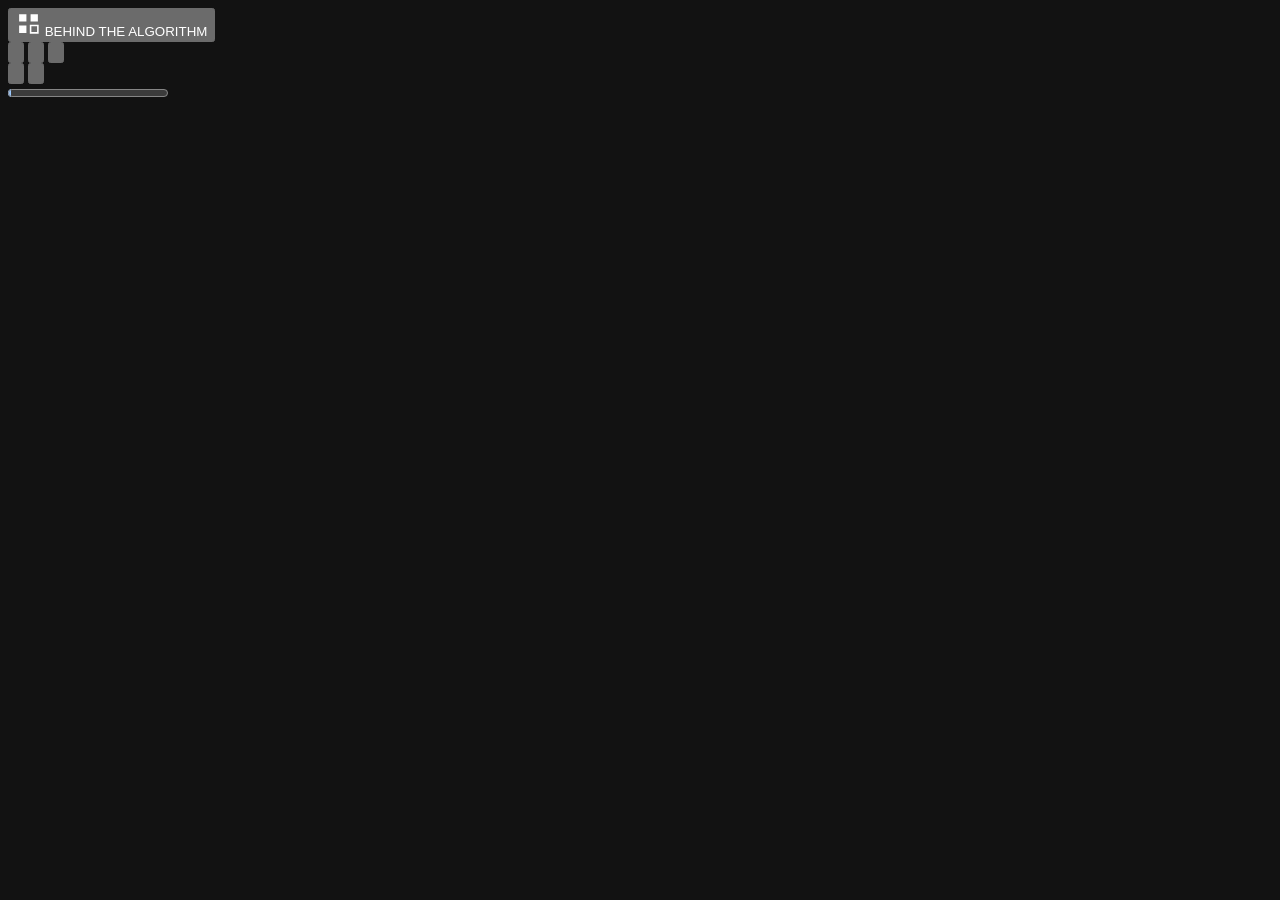
==== index.html @ b9056423 "Remove two slides and restore the closing reflection" ====
<!doctype html>
<html lang="en">
<head>
  <meta charset="utf-8">
  <meta name="viewport" content="width=device-width, initial-scale=1, viewport-fit=cover">
  <meta name="color-scheme" content="dark">
  <meta name="description" content="An interactive presentation on reverse engineering, recommendation systems, and digital privacy">
  <title>Behind the Algorithm | What happens behind the screen?</title>
  <link rel="stylesheet" href="css/main.css">
  <script defer src="js/slides-data.js"></script>
  <script defer src="js/diagrams.js"></script>
  <script defer src="js/demos.js"></script>
  <script defer src="js/review.js"></script>
  <script defer src="js/app.js"></script>
</head>
<body>
  <main id="presentation" aria-label="Presentation">
    <div id="viewport">
      <div id="stage">
        <div id="slide"></div>
        <header class="masthead">
          <button class="wordmark" id="first" type="button" title="First slide" aria-label="First slide">
            <svg width="25" height="25" viewBox="0 0 24 24" aria-hidden="true"><path d="M3 3h7v7H3zm11 0h7v7h-7zM3 14h7v7H3z" fill="currentColor"/><path d="M14 14h7v7h-7z" fill="none" stroke="currentColor" stroke-width="1.5"/></svg>
            <span>BEHIND THE ALGORITHM</span>
          </button>
          <div class="chapter" id="chapter"></div>
        </header>
      </div>
    </div>
    <div class="mobile-demos" id="mobile-demos" aria-label="Demo controls" hidden></div>
    <footer class="toolbar" aria-label="Presentation controls">
      <div class="toolbar-start">
        <button class="control" id="overview-open" type="button" title="Slide overview (O)" aria-label="Show slide overview"><svg viewBox="0 0 24 24" aria-hidden="true"><rect x="3" y="3" width="7" height="7" rx="1"/><rect x="14" y="3" width="7" height="7" rx="1"/><rect x="3" y="14" width="7" height="7" rx="1"/><rect x="14" y="14" width="7" height="7" rx="1"/></svg></button>
        <button class="control" id="notes-open" type="button" title="Speaker notes (N)" aria-label="Speaker notes" aria-pressed="false"><svg viewBox="0 0 24 24" aria-hidden="true"><path d="M5 3h14v15l-3 3H5zM8 8h8M8 12h8M8 16h4"/></svg></button>
        <button class="control" id="fullscreen" type="button" title="Fullscreen (F)" aria-label="Fullscreen" aria-pressed="false"><svg viewBox="0 0 24 24" aria-hidden="true"><path d="M9 3H3v6m12-6h6v6M3 15v6h6m12-6v6h-6"/></svg></button>
      </div>
      <div class="transport">
        <button class="control nav-control" id="previous" type="button" title="Previous slide (←)" aria-label="Previous slide"><svg viewBox="0 0 24 24" aria-hidden="true"><path d="M20 12H4m6-6-6 6 6 6"/></svg></button>
        <span class="counter" id="counter" aria-hidden="true"></span>
        <button class="control nav-control" id="next" type="button" title="Next slide (→)" aria-label="Next slide"><svg viewBox="0 0 24 24" aria-hidden="true"><path d="M4 12h16m-6-6 6 6-6 6"/></svg></button>
      </div>
      <div id="chapter-progress" class="chapter-progress" aria-label="Jump to a chapter"></div>
      <progress id="progress" class="progress" value="1" max="43" aria-label="Presentation progress"></progress>
    </footer>
    <aside id="notes" class="notes" aria-labelledby="notes-heading" hidden>
      <div class="panel-head">
        <h2 id="notes-heading">Speaker notes</h2>
        <button type="button" class="control" id="notes-close" aria-label="Hide speaker notes">×</button>
      </div>
      <p id="notes-copy"></p>
      <button type="button" id="presenter-open" class="panel-button">Open presenter window</button>
    </aside>
    <dialog id="overview" aria-labelledby="overview-heading">
      <div class="panel-head">
        <h2 id="overview-heading">All slides</h2>
        <button class="control" id="overview-close" type="button" aria-label="Close slide overview">×</button>
      </div>
      <div id="overview-list" class="overview-list"></div>
    </dialog>
    <p id="fullscreen-help" class="fullscreen-help" role="status" hidden></p>
    <p id="announce" class="sr-only" aria-live="polite" aria-atomic="true"></p>
    <noscript><p class="noscript">Enable JavaScript to show the slides.</p></noscript>
  </main>
</body>
</html>
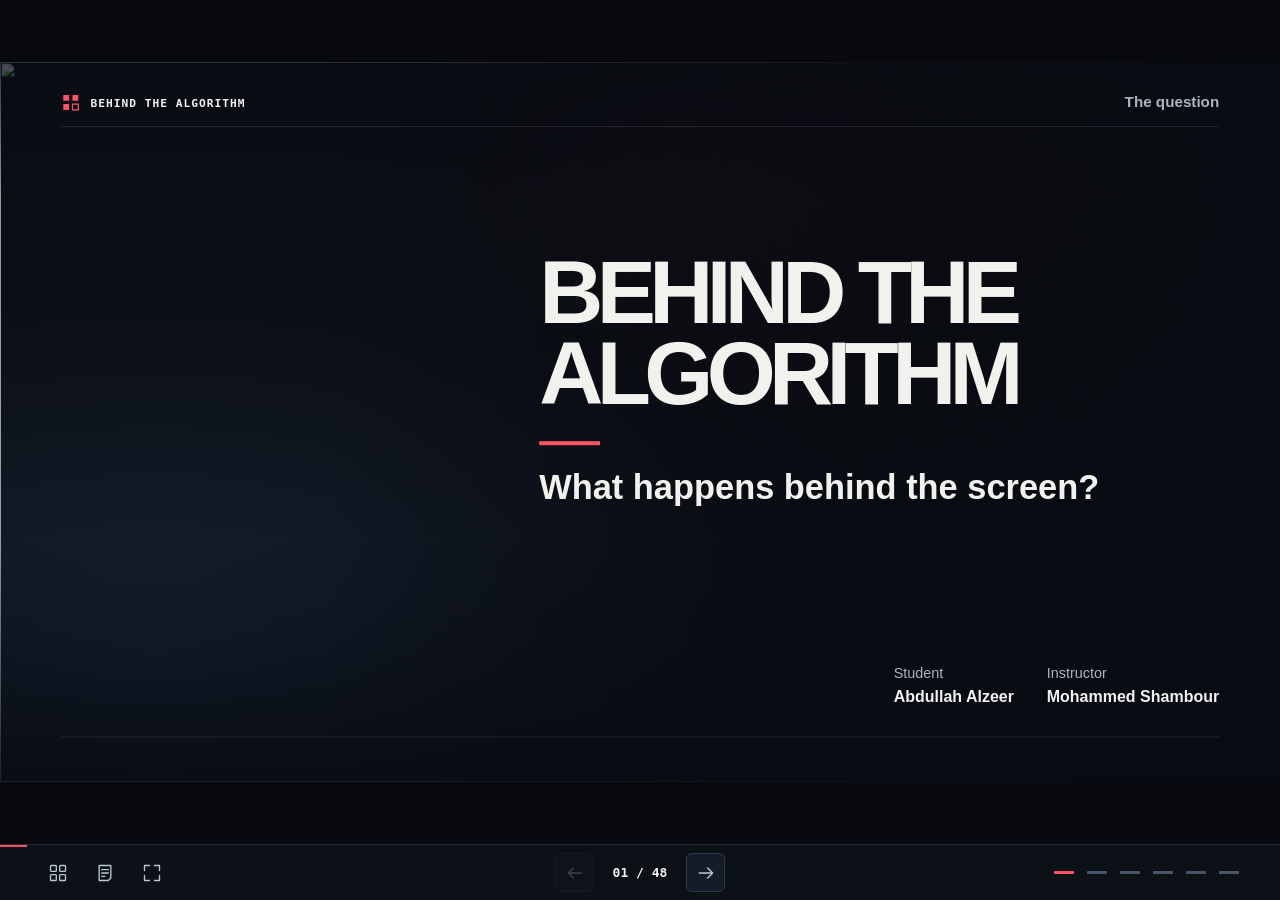
==== commit 42fdb2e8: "Connect the football retrieval and ranking demos on mobile" ====
--- a/index.html
+++ b/index.html
@@ -6,12 +6,13 @@
   <meta name="color-scheme" content="dark">
   <meta name="description" content="An interactive presentation on reverse engineering, recommendation systems, and digital privacy">
   <title>Behind the Algorithm | What happens behind the screen?</title>
-  <link rel="stylesheet" href="css/main.css">
-  <script defer src="js/slides-data.js"></script>
-  <script defer src="js/diagrams.js"></script>
-  <script defer src="js/demos.js"></script>
-  <script defer src="js/review.js"></script>
-  <script defer src="js/app.js"></script>
+  <link rel="stylesheet" href="css/main.css?v=football-2">
+  <script defer src="js/slides-data.js?v=football-2"></script>
+  <script defer src="js/diagrams.js?v=f4a3179"></script>
+  <script defer src="js/demos.js?v=football-2"></script>
+  <script defer src="js/recommendation.js?v=football-2"></script>
+  <script defer src="js/review.js?v=f4a3179"></script>
+  <script defer src="js/app.js?v=football-2"></script>
 </head>
 <body>
   <main id="presentation" aria-label="Presentation">
@@ -40,7 +41,7 @@
         <button class="control nav-control" id="next" type="button" title="Next slide (→)" aria-label="Next slide"><svg viewBox="0 0 24 24" aria-hidden="true"><path d="M4 12h16m-6-6 6 6-6 6"/></svg></button>
       </div>
       <div id="chapter-progress" class="chapter-progress" aria-label="Jump to a chapter"></div>
-      <progress id="progress" class="progress" value="1" max="43" aria-label="Presentation progress"></progress>
+      <progress id="progress" class="progress" value="1" max="48" aria-label="Presentation progress"></progress>
     </footer>
     <aside id="notes" class="notes" aria-labelledby="notes-heading" hidden>
       <div class="panel-head">
--- a/css/main.css
+++ b/css/main.css
@@ -0,0 +1,570 @@
+:root {
+  color-scheme: dark;
+  --paper: #f1f1ee;
+  --muted: #aab5c4;
+  --dim: #758398;
+  --base: #0b0e14;
+  --surface: #121823;
+  --line: #283445;
+  --red: #ff5368;
+  --cyan: #66e7f2;
+  --sans: Arial, "Helvetica Neue", sans-serif;
+  --display: "Arial", "Helvetica Neue", sans-serif;
+  --mono: "Cascadia Mono", "SFMono-Regular", Consolas, monospace;
+  --toolbar-height: 56px;
+}
+* { box-sizing: border-box; }
+html, body { margin: 0; width: 100%; height: 100%; overflow: hidden; }
+body { background: #07090e; color: var(--paper); font: 400 16px/1.5 var(--sans); }
+button { font: inherit; color: inherit; cursor: pointer; }
+button:focus-visible { outline: 3px solid var(--cyan); outline-offset: 4px; }
+button:disabled { opacity: .27; cursor: default; }
+[hidden] { display: none !important; }
+.sr-only { position: absolute; width: 1px; height: 1px; overflow: hidden; clip-path: inset(50%); white-space: nowrap; }
+#presentation { position: relative; width: 100%; height: 100%; background: #07090e; }
+#viewport { position: absolute; inset: 0 0 calc(var(--toolbar-height) + env(safe-area-inset-bottom)) 0; overflow: hidden; }
+#presentation:fullscreen #viewport { inset: 0; }
+#stage {
+  --scale: .5;
+  position: absolute;
+  inset: 50% auto auto 50%;
+  width: 1600px;
+  height: 900px;
+  transform: translate(-50%, -50%) scale(var(--scale));
+  isolation: isolate;
+  overflow: hidden;
+  touch-action: pinch-zoom;
+  background: var(--base);
+}
+#slide, .slide { position: absolute; inset: 0; }
+.slide {
+  overflow: hidden;
+  background:
+    radial-gradient(ellipse at 12% 83%, #152131 0, transparent 44%),
+    radial-gradient(ellipse at 91% 0%, #24121d 0, transparent 46%),
+    var(--base);
+}
+.slide::before {
+  content: "";
+  position: absolute;
+  inset: 0;
+  opacity: .38;
+  background:
+    linear-gradient(90deg, #27324666 1px, transparent 1px),
+    linear-gradient(0deg, #27324666 1px, transparent 1px);
+  background-size: 64px 64px;
+  mask-image: linear-gradient(115deg, #000, transparent 63%);
+  pointer-events: none;
+}
+.slide::after {
+  position: absolute;
+  content: "";
+  inset: auto 76px 56px;
+  border-top: 1px solid #aab5c42c;
+  pointer-events: none;
+}
+.slide .enter { animation: appear .42s cubic-bezier(.2,.65,.22,1) both; }
+.slide .visual.enter { animation-delay: .075s; }
+@keyframes appear {
+  from { opacity: 0; transform: translateY(10px); }
+  to { opacity: 1; transform: translateY(0); }
+}
+.masthead {
+  position: absolute;
+  inset: 38px 76px auto;
+  display: flex;
+  align-items: center;
+  justify-content: space-between;
+  border-bottom: 1px solid #aab5c434;
+  padding-bottom: 17px;
+  z-index: 3;
+}
+.wordmark {
+  display: inline-flex; align-items: center; gap: 12px; padding: 0;
+  font: 650 14px/1 var(--mono); letter-spacing: .09em;
+  border: 0; background: none;
+}
+.wordmark svg { color: var(--red); }
+.chapter { color: var(--muted); font-size: 19px; font-weight: 700; line-height: 1.2; }
+.copy { position: absolute; z-index: 1; }
+.copy h1, .copy h2 { margin: 0; font-weight: 800; line-height: 1.17; letter-spacing: -.028em; }
+.copy p { margin: 20px 0 0; font-size: 28px; line-height: 1.45; font-weight: 600; color: var(--cyan); }
+.wide .copy { top: 112px; right: 76px; left: 76px; }
+.wide .copy h2 { font-size: 64px; }
+.wide .copy p { margin-top: 10px; font-size: 24px; }
+.visual { position: absolute; z-index: 1; }
+.wide .visual { inset: 255px 76px 80px; display: grid; place-items: center; }
+.wide .visual > svg, .split .visual > svg, .quote .visual > svg {
+  display: block; width: 100%; height: 100%; overflow: visible;
+}
+.wide[data-scene="engineering"] .visual { top: 280px; }
+.quiz .copy, .references .copy { inset: 112px 76px auto; }
+.quiz .copy h2, .references .copy h2 { font-size: 58px; }
+.quiz .visual { inset: 194px 76px 76px; }
+.quiz-sheet { height: 100%; display: grid; grid-template-rows: minmax(0, 1fr) 43px; gap: 10px; }
+.quiz-list { display: grid; grid-template-rows: repeat(5, minmax(0, 1fr)); gap: 8px; }
+.quiz-question {
+  min-width: 0; padding: 9px 14px 10px; background: #101925; border: 1px solid var(--line);
+  border-radius: 9px; display: grid; align-content: center; gap: 7px;
+}
+.quiz-question h3 { display: flex; align-items: baseline; gap: 12px; margin: 0; font-size: 23px; line-height: 1.18; }
+.quiz-question h3 span { color: var(--cyan); font: 700 .75em var(--mono); }
+.quiz-options { display: grid; grid-template-columns: repeat(4, minmax(0, 1fr)); gap: 8px; }
+.quiz-options button {
+  display: flex; align-items: center; gap: 10px; padding: 6px 9px; min-height: 48px;
+  text-align: left; color: var(--paper); background: #182435; border: 1px solid #3a4f68;
+  border-radius: 6px; font-size: 17px; line-height: 1.2;
+}
+.quiz-options button:hover { border-color: var(--cyan); }
+.quiz-letter { color: var(--cyan); font: 700 .85em var(--mono); flex: 0 0 1.25em; }
+.quiz-options button[data-result="correct"] { background: #12322a; border-color: #76e6b6; }
+.quiz-options button[data-result="incorrect"] { background: #36212c; border-color: #ff8190; }
+.quiz-footer { display: flex; align-items: center; gap: 20px; color: var(--muted); }
+.quiz-score { color: var(--cyan); font: 700 16px var(--mono); white-space: nowrap; }
+.quiz-reset { margin-left: auto; white-space: nowrap; }
+
+.references .copy p { font-size: 23px; margin-top: 10px; }
+.references .visual { inset: 235px 76px 95px; }
+.reference-grid { display: grid; grid-template-columns: repeat(3, minmax(0, 1fr)); gap: 18px; height: 100%; }
+.reference-group { padding: 23px; background: #101925; border: 1px solid var(--line); border-radius: 12px; }
+.reference-group h3 { margin: 0 0 16px; font-size: 29px; }
+.reference-group ul { list-style: none; padding: 0; margin: 0; }
+.reference-group li { padding: 13px 0; border-top: 1px solid var(--line); }
+.reference-group li span { display: block; color: var(--muted); font-size: 17px; }
+.reference-group a { display: block; color: var(--cyan); font-size: 21px; line-height: 1.35; text-underline-offset: .18em; }
+.reference-group a:focus-visible { outline: 2px solid var(--cyan); outline-offset: 4px; }
+.split .copy { width: 550px; right: 76px; top: 440px; transform: translateY(-50%); }
+.split .copy.enter { animation: split-in .42s cubic-bezier(.2,.65,.22,1) both; }
+@keyframes split-in {
+  from { opacity: 0; transform: translateY(calc(-50% + 10px)); }
+  to { opacity: 1; transform: translateY(-50%); }
+}
+.split .copy h2 { font-size: 72px; }
+.split .visual, .quote .visual { inset: 140px auto 102px 65px; width: 850px; }
+
+.art { position: absolute; inset: 0; overflow: hidden; }
+.art img { width: 100%; height: 100%; object-fit: cover; display: block; }
+.art::after {
+  content: ""; position: absolute; inset: 0;
+  background: linear-gradient(270deg, #080b11 1%, #080b11dc 28%, #080b1160 55%, transparent 75%),
+    linear-gradient(0deg, #070a11d9, transparent 34%, transparent 81%, #070a11bd);
+}
+.hero::before, .poster::before { display: none; }
+.hero .copy { top: 238px; right: 76px; width: 850px; }
+.hero h1, .quote h2 {
+  font-family: var(--display);
+  font-weight: 900;
+  line-height: .91;
+  letter-spacing: -.075em;
+  font-size: 111px;
+  text-align: left;
+}
+.hero h1::after, .poster h2::after {
+  content: ""; display: block; height: 5px; width: 76px; background: var(--red); margin-top: 34px;
+}
+.hero .copy p { margin-top: 21px; color: var(--paper); font-size: 43px; }
+.credits {
+  position: absolute; right: 76px; bottom: 95px;
+  display: flex; gap: 41px;
+  color: var(--muted); font-size: 18px; z-index: 2;
+}
+.credits span { display: grid; gap: 3px; }
+.credits bdi { font: 600 20px/1.2 var(--display); color: var(--paper); }
+.poster .copy { top: 304px; right: 76px; width: 735px; }
+.poster .copy h2 { font-size: 78px; }
+.poster .copy p { font-size: 29px; color: var(--muted); }
+.poster[data-scene="reflection"] .copy { display: flex; flex-direction: column-reverse; gap: 18px; }
+.poster[data-scene="reflection"] .copy p { margin: 0; }
+.quote .copy { top: 287px; right: 76px; width: 690px; }
+.quote .copy h2 { font-size: 90px; }
+.quote em { color: var(--red); font-style: normal; }
+.closing .visual { inset: 106px 76px 78px; }
+.closing .copy { inset: 306px 76px auto; text-align: center; }
+.closing .copy h2 { font-size: 155px; }
+.closing .copy p { margin-top: 0; font-size: 37px; }
+
+.diagram { color: var(--paper); font: 650 24px var(--sans); }
+.diagram .mono { font-family: var(--mono); font-weight: 600; font-size: 19px; letter-spacing: .015em; }
+.diagram .small { font-size: 18px; }
+.diagram .tiny { font-size: 15px; }
+.diagram .big { font-size: 32px; font-weight: 800; }
+.diagram .node-title { font-size: 25px; font-weight: 750; }
+.diagram .display { font: 750 94px var(--mono); letter-spacing: -.065em; }
+.diagram .muted { fill: var(--muted); }
+.diagram .soft { fill: var(--dim); }
+.diagram .cyan { fill: var(--cyan); }
+.diagram .red { fill: var(--red); }
+.diagram .motion { opacity: .93; }
+.diagram .build-piece {
+  transform-box: fill-box; transform-origin: center;
+  animation: fan-out .8s cubic-bezier(.2,.6,.2,1) backwards;
+  animation-delay: var(--delay, 0ms);
+}
+@keyframes fan-out {
+  from { opacity: .12; transform: translate(var(--from-x, 0), var(--from-y, 0)) scale(.75); }
+}
+.diagram .time-arc { animation: trace-time 1.15s .15s cubic-bezier(.15,.55,.3,1) both; }
+.diagram .time-second { animation: highlight-time .65s .65s both; }
+@keyframes trace-time { from { stroke-dashoffset: 87; } to { stroke-dashoffset: 0; } }
+@keyframes highlight-time { from { opacity: .25; } to { opacity: 1; } }
+.diagram .feed-cards { animation: feed-shift 4.8s cubic-bezier(.65,.05,.35,1) infinite; }
+@keyframes feed-shift {
+  0%, 30% { transform: translateY(0); }
+  53%, 87% { transform: translateY(-175px); }
+  100% { transform: translateY(-350px); }
+}
+
+.demo { width: 100%; height: 100%; display: grid; grid-template-rows: minmax(0, 1fr) 56px; gap: 10px; }
+.demo svg { display: block; width: 100%; height: 100%; overflow: visible; }
+.demo-controls { display: flex; align-items: center; justify-content: center; gap: 12px; }
+.demo-controls [role="group"] { display: flex; align-items: center; gap: 8px; }
+.mobile-demos { display: none; }
+.demo-controls .separator { height: 30px; width: 1px; background: var(--line); margin: 0 5px; }
+.demo-button {
+  font-weight: 750; font-size: 20px; line-height: 1;
+  background: #131c29; border: 1px solid #364760; border-radius: 7px; padding: 11px 15px 13px;
+}
+.demo-button:hover { border-color: var(--muted); }
+.demo-button[aria-pressed="true"] { color: var(--cyan); border-color: var(--cyan); background: #152e37; }
+.demo-button:focus-visible { outline-offset: 3px; }
+.ranking-row { transition: transform .52s cubic-bezier(.25,.75,.18,1); }
+.interest-bar { transition: width .38s ease-out; }
+.query-dot, .query-vector { transition: transform .35s cubic-bezier(.2,.65,.2,1); }
+.candidate-dot { animation: candidate-in .45s both; }
+@keyframes candidate-in { from { opacity: 0; } }
+
+.toolbar {
+  position: absolute; bottom: 0; left: 0; right: 0;
+  height: calc(var(--toolbar-height) + env(safe-area-inset-bottom));
+  padding: 0 clamp(10px, 3vw, 52px) env(safe-area-inset-bottom);
+  display: grid; grid-template-columns: 1fr auto 1fr; align-items: center;
+  border-top: 1px solid #232b38; background: #0c1017; z-index: 5;
+}
+.toolbar-start, .transport, .chapter-progress { display: flex; align-items: center; gap: 8px; }
+.toolbar.resting:not(:hover):not(:focus-within) { opacity: 0; }
+.chapter-progress { justify-content: flex-end; }
+.control {
+  display: inline-grid; place-items: center;
+  width: 39px; height: 39px; padding: 0; border-radius: 6px;
+  border: 1px solid transparent; color: #bbc6d5; background: transparent; font-size: 24px; line-height: 1;
+}
+.control svg { width: 20px; height: 20px; stroke: currentColor; fill: none; stroke-width: 1.6; stroke-linecap: round; stroke-linejoin: round; }
+.control:not(:disabled):hover, .control[aria-pressed="true"] { color: var(--paper); background: #1b2533; border-color: #3b4b62; }
+.nav-control { border-color: #2d394b; background: #141c28; }
+.counter { min-width: 76px; color: var(--paper); text-align: center; font: 600 13px/1 var(--mono); }
+.chapter-jump {
+  width: 25px; height: 35px; padding: 0; background: transparent; border: 0;
+  display: grid; place-items: center;
+}
+.chapter-jump::before { content: ""; width: 20px; height: 3px; border-radius: 1px; background: #47566b; }
+.chapter-jump:hover::before { background: var(--paper); }
+.chapter-jump[aria-current="true"]::before { background: var(--red); }
+.progress { appearance: none; position: absolute; inset: 0 0 auto; height: 2px; border: 0; width: 100%; background: transparent; }
+.progress::-webkit-progress-bar { background: transparent; }
+.progress::-webkit-progress-value { background: var(--red); }
+.progress::-moz-progress-bar { background: var(--red); }
+
+.notes, #overview {
+  color: var(--paper); background: #121a26; border: 1px solid #40536b; border-radius: 12px;
+  box-shadow: 0 20px 80px #000a;
+}
+.notes {
+  position: absolute; z-index: 6; bottom: calc(var(--toolbar-height) + 12px + env(safe-area-inset-bottom));
+  left: 14px; width: min(530px, calc(100vw - 28px)); padding: 18px 22px 22px;
+  max-height: calc(100dvh - var(--toolbar-height) - 26px); overflow: auto;
+}
+.panel-head { display: flex; align-items: center; justify-content: space-between; gap: 18px; }
+.panel-head h2 { margin: 0; font-size: 23px; }
+.notes p { font-size: 17px; line-height: 1.8; margin: 12px 0 16px; }
+.panel-button {
+  background: #182535; border: 1px solid #415672; padding: 5px 12px; border-radius: 6px;
+  color: var(--cyan); font-weight: 700;
+}
+#overview { width: min(1100px, calc(100vw - 24px)); max-height: 85dvh; padding: 0 20px 20px; }
+#overview::backdrop { background: #04060bd4; }
+#overview .panel-head { position: sticky; top: 0; padding: 14px 0; background: #121a26; z-index: 1; }
+.overview-list { display: grid; grid-template-columns: repeat(auto-fit, minmax(min(100%, 210px), 1fr)); gap: 9px; }
+.overview-item {
+  text-align: left; background: #171f2d; color: var(--paper); border: 1px solid #36465c;
+  border-radius: 7px; padding: 10px 12px; display: grid; gap: 3px; align-content: center; min-height: 75px;
+}
+.overview-item:hover { border-color: var(--muted); }
+.overview-item[aria-current="true"] { border-color: var(--cyan); background: #17303d; }
+.overview-item span:first-child { color: var(--dim); font: 600 11px/1 var(--mono); }
+.overview-item span:last-child { font-weight: 700; line-height: 1.3; }
+.noscript { text-align: center; padding: 24px; }
+.fullscreen-help {
+  position: absolute; z-index: 7; bottom: calc(var(--toolbar-height) + 14px); left: 14px;
+  padding: 10px 14px; background: var(--surface); border: 1px solid var(--line); border-radius: 7px;
+}
+.presenter-page { min-height: 100dvh; overflow: auto; padding: 24px; background: var(--base); }
+.presenter-wrap { max-width: 850px; margin: auto; }
+.presenter-wrap h1 { font-size: clamp(24px, 5vw, 46px); margin-bottom: 16px; }
+.presenter-wrap p { font-size: clamp(18px, 3.5vw, 25px); line-height: 1.85; }
+.presenter-wrap .counter { text-align: left; color: var(--cyan); }
+.presenter-transport { display: flex; gap: 8px; margin-top: 24px; }
+
+@media (max-width: 570px) {
+  :root { --toolbar-height: 61px; }
+  .toolbar { grid-template-columns: 1fr auto 1fr; padding-inline: 6px; }
+  .toolbar-start, .transport { gap: 3px; }
+  .control { width: 38px; height: 42px; }
+  .counter { min-width: 58px; font-size: 12px; }
+  .chapter-progress { gap: 2px; }
+  .chapter-jump { width: 12px; }
+  .chapter-jump::before { width: 9px; }
+}
+@media (max-width: 350px) { .chapter-progress { visibility: hidden; } }
+@media (orientation: portrait) and (max-width: 650px) {
+  #presentation:fullscreen.is-review #viewport { bottom: calc(var(--toolbar-height) + env(safe-area-inset-bottom)); }
+  .is-review #stage { inset: 0; width: 100%; height: 100%; transform: none; touch-action: pan-y pinch-zoom; }
+  .is-review .slide { overflow-y: auto; overscroll-behavior: contain; overflow-anchor: none; scroll-padding-top: 56px; }
+  .is-review .slide::after { display: none; }
+  .is-review .masthead { inset: 0 0 auto; padding: 12px 16px; background: var(--base); }
+  .is-review .masthead .wordmark, .is-review .chapter { font-size: 11px; }
+  .is-review .masthead .wordmark svg { width: 19px; height: 19px; }
+  .is-review .copy { position: relative; inset: auto; margin: 65px 16px 0; }
+  .is-review .copy h2 { font-size: 28px; }
+  .is-review .copy p { font-size: 15px; }
+  .is-review .visual { position: relative; inset: auto; margin: 16px 16px 25px; }
+  .quiz-sheet { height: auto; grid-template-rows: auto auto; }
+  .quiz-list { grid-template-rows: none; }
+  .quiz-question { padding: 10px; }
+  .quiz-question h3 { font-size: 17px; }
+  .quiz-options { grid-template-columns: repeat(2, minmax(0, 1fr)); }
+  .quiz-options button { font-size: 14px; gap: 5px; }
+  .quiz-footer { flex-wrap: wrap; gap: 8px; font-size: 14px; }
+  .quiz-score { font-size: 14px; }
+  .quiz-reset { min-height: 44px; }
+  .reference-grid { grid-template-columns: 1fr; gap: 12px; }
+  .reference-group { padding: 16px; }
+  .reference-group h3 { font-size: 22px; }
+  .reference-group a { font-size: 17px; }
+  .has-demo #viewport, #presentation:fullscreen.has-demo #viewport {
+    bottom: calc(var(--toolbar-height) + 148px + env(safe-area-inset-bottom));
+  }
+  .mobile-demos {
+    display: flex; flex-wrap: wrap; justify-content: center; align-content: center; gap: 7px;
+    --half-room: calc((100% - var(--toolbar-height) - 148px - env(safe-area-inset-bottom)) / 2);
+    position: absolute; inset: calc(var(--half-room) + min(28.125vw, var(--half-room)) + 10px) 10px auto;
+    min-height: 108px; z-index: 4;
+  }
+  .mobile-demos .demo-button { font-size: 14px; min-height: 44px; padding: 7px 10px; }
+  .has-demo .demo-controls { visibility: hidden; }
+}
+@media (prefers-reduced-motion: reduce) {
+  *, *::before, *::after { animation-duration: .001ms !important; animation-delay: 0ms !important; animation-iteration-count: 1 !important; transition-duration: .001ms !important; }
+  .diagram .motion { display: none; }
+}
+
+/* Recommendation teaching sequence; uses the deck's existing palette and controls. */
+.wide[data-scene="feedPipeline"] .copy h2 { font-size: 52px; line-height: 1.08; }
+.wide[data-scene="feedPipeline"] .visual { top: 282px; }
+.pipeline-stages { display: grid; grid-template-columns: 1fr 35px 1fr 35px 1fr; align-items: stretch; gap: 10px; }
+.pipeline-stage { min-width: 0; padding: 20px 23px; border: 1px solid #34475f; border-top: 3px solid var(--cyan); border-radius: 13px; background: #101924; }
+.step-label { color: var(--cyan); font: 700 16px/1.3 var(--mono); letter-spacing: .05em; }
+.pipeline-stage h3 { font-size: 28px; margin: 10px 0 18px; line-height: 1.2; }
+.pipeline-stage p { font-size: 21px; line-height: 1.3; text-align: center; margin: 15px 0 0; }
+.pipeline-stage small { display: block; font-size: 16px; color: var(--muted); margin-top: 6px; font-weight: 400; }
+.modalities { display: flex; justify-content: space-around; gap: 8px; }
+.modalities > span { display: grid; justify-items: center; align-content: end; gap: 6px; font-size: 17px; color: var(--muted); }
+.football-thumb { width: 63px; height: 43px; flex: 0 0 auto; }
+.sound-wave, .caption-icon { color: var(--cyan); height: 43px; display: grid; align-items: center; font-size: 24px; }
+.caption-icon { border: 1px solid #66e7f266; border-radius: 5px; padding: 0 9px; }
+.flow-down { text-align: center; color: #758398; font-size: 24px; line-height: 1.2; margin: 5px 0; }
+.model-tile { padding: 13px 8px; text-align: center; color: var(--cyan); border: 1px solid #66e7f266; background: #152e37; border-radius: 8px; font-size: 23px; font-weight: 750; }
+.model-tile small { display: block; color: var(--muted); font-size: 17px; font-weight: 400; margin-top: 5px; }
+.vector-strip { display: flex; flex-wrap: wrap; justify-content: center; gap: 10px; font-size: 20px; }
+.vector-strip code { color: var(--cyan); }
+.pipeline-stage .optional-head { font-size: 16px; color: var(--muted); border-top: 1px dashed #34475f; padding-top: 10px; }
+.optional-head span { color: #8be4ab; white-space: nowrap; }
+.pipeline-link { align-self: center; text-align: center; font-size: 36px; color: var(--cyan); }
+.interest-chip { text-align: center; border: 1px dashed #667e98; padding: 13px 8px; border-radius: 7px; font-size: 21px; }
+.five-mini { display: flex; justify-content: center; gap: 8px; }
+.five-mini span { display: grid; place-items: center; width: 44px; height: 50px; background: #153b39; border: 1px solid #8be4ab99; border-radius: 5px; color: #8be4ab; font: 700 20px var(--mono); }
+.rank-model { margin-top: 25px; color: var(--red); border-color: #ff536877; background: #2b1c29; }
+.pipeline-order { display: grid; gap: 8px; }
+.pipeline-order > div { display: flex; gap: 13px; align-items: center; background: #182435; border-radius: 6px; padding: 7px 12px; font-size: 21px; }
+.pipeline-order b { font: 700 17px var(--mono); color: var(--cyan); }
+.pipeline-order > div:first-child { border: 1px solid var(--cyan); }
+.pipeline-order small { text-align: center; }
+.stage-retrieve, .stage-rank, .pipeline-link { visibility: hidden; opacity: 0; transform: translateY(12px); transition: opacity .5s, transform .5s; }
+.pipeline-demo[data-step="1"] .stage-retrieve, .pipeline-demo[data-step="2"] .stage-retrieve,
+.pipeline-demo[data-step="2"] .stage-rank,
+.pipeline-demo[data-step="1"] .link-one, .pipeline-demo[data-step="2"] .link-one, .pipeline-demo[data-step="2"] .link-two { visibility: visible; opacity: 1; transform: none; }
+.pipeline-demo[data-step="0"] .stage-understand { box-shadow: 0 0 35px #66e7f211; }
+.pipeline-demo[data-step="1"] .stage-retrieve { border-top-color: #8be4ab; }
+.pipeline-demo[data-step="2"] .stage-rank { border-top-color: var(--red); }
+
+.knn-demo { grid-template-rows: minmax(0, 1fr) auto 56px; }
+.knn-layout { display: grid; grid-template-columns: 1.8fr 1fr; gap: 25px; align-items: center; background: #101924; border: 1px solid #34475f; border-radius: 14px; padding: 15px 22px; }
+.knn-plot { min-width: 0; }
+.knn-explanation h3 { font-size: 32px; margin: 12px 0; line-height: 1.2; }
+.knn-count strong { font: 700 50px var(--mono); color: var(--cyan); }
+.knn-count > span { font-size: 21px; color: var(--muted); }
+.knn-message { font-size: 21px; min-height: 60px; margin: 10px 0 14px; }
+.k-definition { display: flex; gap: 20px; align-items: center; padding: 12px; border: 1px solid #66e7f255; background: #152e37; border-radius: 7px; font-size: 20px; }
+.k-definition b { color: var(--cyan); font: 700 24px var(--mono); white-space: nowrap; }
+.plot-key { display: grid; gap: 5px; margin-top: 16px; font-size: 18px; color: var(--muted); }
+.plot-key span:last-child { color: var(--cyan); }
+.scale-question { font-size: 27px; color: var(--muted); text-align: center; margin: 5px 0; transition: color .4s; }
+.knn-demo[data-phase="complete"] .scale-question { color: var(--cyan); }
+.distance-ray { opacity: .32; stroke-dasharray: 900; stroke-dashoffset: 0; animation: measure-ray .2s ease-out; }
+@keyframes measure-ray { from { stroke-dashoffset: 900; opacity: 1; } }
+.knn-dot.is-measured { fill: var(--cyan); }
+.knn-demo[data-phase="complete"] .knn-measurements { opacity: .15; transition: opacity .4s; }
+
+.football-card { display: flex; align-items: center; gap: 12px; min-width: 0; background: #121e2b; border: 1px solid #3b5267; border-radius: 8px; padding: 10px 13px; }
+.candidate-id { color: var(--cyan); font: 700 20px var(--mono); }
+.candidate-title { font-size: 22px; font-weight: 700; white-space: nowrap; }
+.ann-candidate-tray { display: grid; grid-template-columns: repeat(5,1fr); gap: 8px; padding: 8px 1px 0; }
+.ann-candidate-tray .football-card { padding: 7px 9px; gap: 7px; animation: candidate-in .4s both; }
+.ann-candidate-tray .football-thumb { width: 40px; height: 30px; }
+.ann-candidate-tray .candidate-title { font-size: 18px; }
+.ann-candidate-tray .candidate-id { font-size: 17px; }
+.ann-mobile-summary { display: none; }
+.demo-chart { min-height: 0; display: flex; flex-direction: column; }
+.demo-chart > svg { min-height: 0; flex: 1; }
+.rank-content { position: relative; border: 1px solid #34475f; border-radius: 14px; background: #101924; overflow: hidden; }
+.rank-intake { height: 100%; display: grid; grid-template-columns: 1fr 120px 1fr; align-items: center; padding: 25px 80px; gap: 20px; }
+.intake-cards { display: grid; gap: 9px; position: relative; z-index: 1; }
+.intake-cards .football-card { max-width: 380px; }
+.intake-arrow { color: var(--cyan); font-size: 66px; text-align: center; }
+.intake-model { font-size: 55px; padding: 50px 25px; border-color: #ff536899; color: var(--red); background: #2b1c29; }
+.rank-intake > p { grid-column: 1 / -1; text-align: center; font-size: 23px; color: var(--muted); margin: 0; }
+.mlp-demo[data-phase="entering"] .intake-cards .football-card { animation: enter-mlp .9s calc(var(--entry) * 120ms) both; }
+.intake-cards .football-card:nth-child(1) { --entry: 0; }
+.intake-cards .football-card:nth-child(2) { --entry: 1; }
+.intake-cards .football-card:nth-child(3) { --entry: 2; }
+.intake-cards .football-card:nth-child(4) { --entry: 3; }
+.intake-cards .football-card:nth-child(5) { --entry: 4; }
+@keyframes enter-mlp { to { transform: translate(var(--mlp-dx), var(--mlp-dy)) scale(.3); opacity: 0; } }
+.mlp-demo[data-phase="entering"] .intake-model { animation: model-processing 1.5s .25s both; }
+@keyframes model-processing { 50% { box-shadow: 0 0 65px #ff536855; border-color: var(--red); } }
+.rank-detail { padding: 22px 35px 12px; animation: focus-candidate .6s ease-out; }
+@keyframes focus-candidate { from { opacity: .2; transform: scale(.85); } }
+.candidate-focus { display: flex; align-items: center; justify-content: center; gap: 25px; }
+.candidate-focus > span { font-size: 20px; color: var(--muted); }
+.network-detail { display: grid; grid-template-columns: 320px 1fr; align-items: center; gap: 20px; }
+.network-inputs { display: grid; gap: 12px; }
+.network-inputs > div { padding: 9px 12px; border-left: 2px solid var(--cyan); background: #182435; color: var(--muted); font-size: 19px; }
+.network-inputs b { display: block; color: var(--paper); font-size: 22px; }
+.network-inputs > small { color: var(--cyan); font-size: 16px; }
+.network-visual svg { height: 265px; }
+.network-visual > p { text-align: center; font-size: 20px; margin: 0; color: var(--muted); }
+.score-caption { text-align: center; font-size: 22px; color: var(--muted); margin: 7px 0 0; }
+.score-caption b { color: var(--red); }
+.network-edges { animation: network-pass .65s both; }
+.network-edges.layer-1 { animation-delay: .55s; }
+.network-edges.layer-2 { animation-delay: 1.1s; }
+.network-nodes { animation: network-pass .65s both; }
+.network-nodes.layer-1 { animation-delay: .4s; }
+.network-nodes.layer-2 { animation-delay: .95s; }
+.network-nodes.layer-3, .network-output { animation: network-pass .65s 1.5s both; }
+@keyframes network-pass { from { opacity: .1; } to { opacity: 1; } }
+.rank-results { padding: 30px 60px; display: grid; grid-template-columns: .8fr 1.2fr; gap: 40px; height: 100%; align-items: center; }
+.results-heading h3 { font-size: 43px; margin: 18px 0; line-height: 1.15; }
+.results-heading p { color: var(--muted); font-size: 23px; }
+.scored-cards { height: 370px; position: relative; }
+.scored-row { display: flex; align-items: center; gap: 12px; position: absolute; inset: 0 0 auto; height: 67px; transform: translateY(calc(var(--position) * 74px)); transition: transform .85s cubic-bezier(.2,.7,.2,1); }
+.scored-row .football-card { flex: 1; padding: 7px 12px; }
+.candidate-score { margin-left: auto; color: var(--red); font: 700 27px var(--mono); }
+.rank-place { width: 20px; color: var(--muted); font: 600 18px var(--mono); }
+.mlp-demo[data-phase="scored"] .candidate-score { animation: candidate-in .4s var(--delay) both; }
+.winner-label { display: none; }
+.scored-row.top-ranked .football-card { border: 2px solid var(--cyan); background: #173c42; box-shadow: 0 0 28px #66e7f218; }
+.scored-row.top-ranked .candidate-score, .scored-row.top-ranked .rank-place { color: var(--cyan); }
+.scored-row.top-ranked .winner-label { display: block; position: absolute; top: -17px; right: 12px; font-size: 15px; background: #173c42; color: var(--cyan); padding: 0 8px; border-radius: 4px; }
+
+@media (orientation: portrait) and (max-width: 650px) {
+  /* The new explanations reflow so their text remains readable on a phone. */
+  .is-explainer #viewport, #presentation.is-explainer:fullscreen #viewport { bottom: calc(var(--toolbar-height) + env(safe-area-inset-bottom)); }
+  .is-explainer #stage { inset: 0; width: 100%; height: 100%; transform: none; touch-action: pan-y pinch-zoom; }
+  .is-explainer .slide { overflow-y: auto; overscroll-behavior: contain; overflow-anchor: none; scroll-padding-top: 58px; }
+  .is-explainer .slide::after { display: none; }
+  .is-explainer .masthead { inset: 0 0 auto; padding: 13px 16px; background: var(--base); }
+  .is-explainer .wordmark { font-size: 9px; gap: 7px; }
+  .is-explainer .wordmark svg { width: 17px; height: 17px; }
+  .is-explainer .chapter { font-size: 10px; max-width: 112px; text-align: right; }
+  .is-explainer .copy { position: relative; inset: auto; margin: 70px 18px 0; }
+  .is-explainer .copy h2, .is-explainer .wide[data-scene="feedPipeline"] .copy h2 { font-size: 29px; line-height: 1.15; }
+  .is-explainer .copy p { font-size: 15px; margin-top: 12px; }
+  .is-explainer .visual, .is-explainer .wide[data-scene="feedPipeline"] .visual { position: relative; inset: auto; display: block; margin: 23px 16px 25px; }
+  .is-explainer .demo { display: flex; flex-direction: column; height: auto; gap: 18px; }
+  .is-explainer .demo-controls { visibility: visible; gap: 8px; flex-wrap: wrap; }
+  .is-explainer .demo-button { font-size: 15px; min-height: 44px; padding: 10px 13px; }
+  .is-explainer .mobile-demos { display: none; }
+  .pipeline-stages { display: flex; flex-direction: column; gap: 9px; }
+  .pipeline-stage { padding: 20px; }
+  .pipeline-stage h3 { font-size: 24px; }
+  .step-label { font-size: 12px; }
+  .stage-retrieve, .stage-rank, .pipeline-link { display: none; }
+  .pipeline-demo[data-step="1"] .stage-retrieve, .pipeline-demo[data-step="2"] .stage-retrieve,
+  .pipeline-demo[data-step="2"] .stage-rank { display: block; }
+  .pipeline-demo[data-step="1"] .link-one, .pipeline-demo[data-step="2"] .link-one, .pipeline-demo[data-step="2"] .link-two { display: block; transform: rotate(90deg); line-height: 1; }
+  .pipeline-stage p { font-size: 19px; }
+  .pipeline-stage .optional-head { font-size: 14px; }
+  .pipeline-order > div { font-size: 19px; }
+  .knn-layout { display: flex; flex-direction: column; gap: 8px; padding: 10px 12px 18px; }
+  .knn-plot { width: 100%; }
+  .knn-explanation { width: 100%; }
+  .knn-explanation h3 { font-size: 25px; margin: 8px 0; }
+  .knn-count strong { font-size: 37px; }
+  .knn-count > span { font-size: 17px; }
+  .knn-message { min-height: 48px; font-size: 17px; margin-bottom: 10px; }
+  .k-definition { font-size: 16px; padding: 10px; gap: 16px; }
+  .k-definition b { font-size: 22px; }
+  .plot-key { font-size: 14px; }
+  .scale-question { font-size: 19px; line-height: 1.4; }
+  .rank-intake { display: flex; flex-direction: column; padding: 20px; gap: 12px; }
+  .intake-cards { width: 100%; gap: 7px; }
+  .intake-cards .football-card { max-width: none; }
+  .football-card { padding: 9px; gap: 9px; }
+  .football-thumb { width: 49px; height: 34px; }
+  .candidate-id { font-size: 16px; }
+  .candidate-title { font-size: 17px; }
+  .intake-arrow { font-size: 36px; transform: rotate(90deg); line-height: 1; }
+  .intake-model { font-size: 34px; padding: 20px 12px; width: 100%; }
+  .intake-model small { font-size: 15px; }
+  .rank-intake > p { font-size: 16px; }
+  .rank-detail { padding: 18px 12px; }
+  .candidate-focus { flex-direction: column; gap: 7px; margin-bottom: 18px; }
+  .candidate-focus > span { font-size: 14px; }
+  .network-detail { display: flex; flex-direction: column; gap: 10px; }
+  .network-inputs { width: 100%; gap: 8px; }
+  .network-inputs > div { font-size: 15px; }
+  .network-inputs b { font-size: 17px; }
+  .network-inputs > small { font-size: 13px; }
+  .network-visual { width: 100%; }
+  .network-visual svg { height: auto; }
+  .network-visual > p { font-size: 15px; }
+  .score-caption { font-size: 16px; margin-top: 12px; }
+  .rank-results { display: flex; flex-direction: column; padding: 20px 10px; gap: 16px; }
+  .results-heading { width: 100%; padding: 0 7px; }
+  .results-heading h3 { font-size: 27px; margin: 10px 0; }
+  .results-heading p { font-size: 16px; margin: 0; }
+  .scored-cards { width: 100%; height: 320px; }
+  .scored-row { height: 56px; gap: 7px; transform: translateY(calc(var(--position) * 63px)); }
+  .scored-row .football-card { padding: 7px; gap: 7px; }
+  .scored-row .football-thumb { display: none; }
+  .candidate-score { font-size: 22px; }
+  .rank-place { font-size: 15px; width: 13px; }
+  .scored-row.top-ranked .winner-label { font-size: 11px; top: -11px; }
+}
+/* Keep thumbnail SVGs independent of the full-size diagram rule. */
+.demo .football-thumb { width: 63px; height: 43px; }
+.demo .ann-candidate-tray .football-thumb { width: 40px; height: 30px; }
+@media (orientation: portrait) and (max-width: 650px) {
+  .is-explainer .demo .football-thumb { width: 49px; height: 34px; }
+}
+@media (orientation: portrait) and (max-width: 650px) {
+  .is-explainer .slide { display: flex; flex-direction: column; }
+  .is-explainer .copy { order: 0; flex-shrink: 0; }
+  .is-explainer .visual { order: 1; flex-shrink: 0; }
+  [data-scene="approximation"] .demo-chart > svg { flex: none; height: auto; }
+  .ann-mobile-summary { display: block; margin: 8px 0 0; color: var(--paper); font-size: 16px; line-height: 1.45; }
+  .ann-candidate-tray { grid-template-columns: repeat(2, minmax(0, 1fr)); padding-top: 12px; }
+  .ann-candidate-tray .candidate-title { font-size: 14px; }
+  .is-explainer .demo .ann-candidate-tray .football-thumb { width: 28px; height: 23px; }
+  [data-scene="approximation"] .demo-controls > div { flex-wrap: wrap; justify-content: center; }
+}
